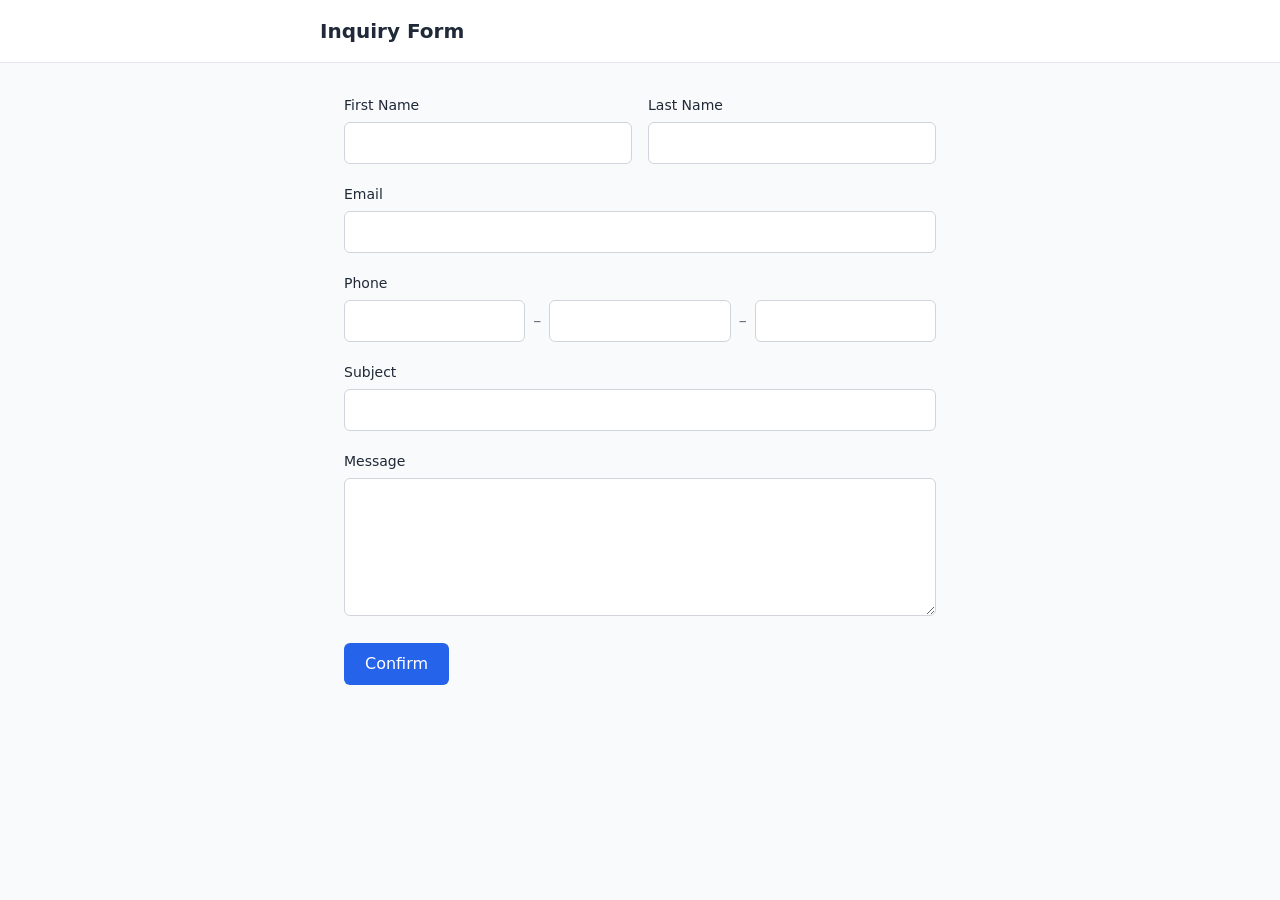
==== confirm.html @ 29b45fc3 "feat: dummy inquiry form with Google Form submission" ====
<!DOCTYPE html>
<html lang="en">
<head>
  <meta charset="UTF-8">
  <meta name="viewport" content="width=device-width, initial-scale=1.0">
  <title>Confirm &mdash; Inquiry Form</title>
  <link rel="stylesheet" href="css/style.css">
</head>
<body>
  <header class="site-header">
    <h1>Inquiry Form</h1>
  </header>

  <main class="container">
    <h2 class="page-title">Please confirm your inquiry</h2>

    <dl class="review-list" id="review-list">
      <div class="review-row">
        <dt>First Name</dt>
        <dd data-field="firstName"></dd>
      </div>
      <div class="review-row">
        <dt>Last Name</dt>
        <dd data-field="lastName"></dd>
      </div>
      <div class="review-row">
        <dt>Email</dt>
        <dd data-field="email"></dd>
      </div>
      <div class="review-row">
        <dt>Phone</dt>
        <dd data-field="phone"></dd>
      </div>
      <div class="review-row">
        <dt>Subject</dt>
        <dd data-field="subject"></dd>
      </div>
      <div class="review-row">
        <dt>Message</dt>
        <dd data-field="message" class="prewrap"></dd>
      </div>
    </dl>

    <div class="btn-group">
      <a class="btn btn-secondary" href="index.html">Back</a>
      <button type="button" class="btn btn-primary" id="send-btn">Send</button>
    </div>
  </main>

  <script src="js/confirm.js"></script>
</body>
</html>
---- css/style.css ----
* {
  box-sizing: border-box;
  margin: 0;
  padding: 0;
}

body {
  font-family: system-ui, -apple-system, "Segoe UI", Roboto, Arial, sans-serif;
  color: #1f2937;
  background: #f9fafb;
  line-height: 1.5;
  min-height: 100vh;
  display: flex;
  flex-direction: column;
}

.site-header {
  background: #ffffff;
  border-bottom: 1px solid #e5e7eb;
  padding: 1rem 1.5rem;
}

.site-header h1 {
  max-width: 640px;
  margin: 0 auto;
  font-size: 1.25rem;
  font-weight: 600;
}

.container {
  width: 100%;
  max-width: 640px;
  margin: 0 auto;
  padding: 2rem 1.5rem;
  flex: 1;
}

.page-title {
  font-size: 1.125rem;
  font-weight: 600;
  margin-bottom: 1.5rem;
}

/* ----- Form ----- */

.field {
  margin-bottom: 1.25rem;
}

.field label,
.field legend {
  display: block;
  font-size: 0.875rem;
  font-weight: 500;
  margin-bottom: 0.375rem;
}

.field-row {
  display: grid;
  grid-template-columns: 1fr 1fr;
  gap: 1rem;
}

input[type="text"],
input[type="email"],
input[type="tel"],
textarea {
  width: 100%;
  padding: 0.5rem 0.75rem;
  font: inherit;
  color: inherit;
  background: #ffffff;
  border: 1px solid #d1d5db;
  border-radius: 6px;
}

input:focus,
textarea:focus {
  outline: 2px solid #2563eb;
  outline-offset: 1px;
  border-color: #2563eb;
}

input:user-invalid,
textarea:user-invalid {
  border-color: #dc2626;
}

textarea {
  resize: vertical;
}

fieldset.field {
  border: none;
}

.phone-group {
  display: flex;
  align-items: center;
  gap: 0.5rem;
}

.phone-group input {
  flex: 1;
  min-width: 0;
  text-align: center;
}

.phone-sep {
  color: #6b7280;
}

/* ----- Buttons ----- */

.btn {
  display: inline-block;
  padding: 0.5rem 1.25rem;
  font: inherit;
  font-weight: 500;
  text-decoration: none;
  text-align: center;
  border-radius: 6px;
  border: 1px solid transparent;
  cursor: pointer;
}

.btn-primary {
  background: #2563eb;
  color: #ffffff;
}

.btn-primary:hover {
  background: #1d4ed8;
}

.btn-primary:disabled {
  background: #93c5fd;
  cursor: not-allowed;
}

.btn-secondary {
  background: #ffffff;
  color: #374151;
  border-color: #d1d5db;
}

.btn-secondary:hover {
  background: #f3f4f6;
}

.btn-group {
  display: flex;
  gap: 0.75rem;
  margin-top: 1.5rem;
}

/* ----- Confirm page ----- */

.review-list {
  background: #ffffff;
  border: 1px solid #e5e7eb;
  border-radius: 8px;
  overflow: hidden;
}

.review-row {
  display: grid;
  grid-template-columns: 140px 1fr;
  gap: 1rem;
  padding: 0.75rem 1rem;
}

.review-row + .review-row {
  border-top: 1px solid #e5e7eb;
}

.review-row dt {
  font-size: 0.875rem;
  font-weight: 500;
  color: #6b7280;
}

.review-row dd {
  overflow-wrap: anywhere;
}

.prewrap {
  white-space: pre-wrap;
}

/* ----- Thank you page ----- */

.thankyou {
  text-align: center;
  padding-top: 4rem;
}

.thankyou p {
  margin-bottom: 1.5rem;
  color: #4b5563;
}

@media (max-width: 480px) {
  .field-row {
    grid-template-columns: 1fr;
    gap: 0;
  }

  .review-row {
    grid-template-columns: 1fr;
    gap: 0.125rem;
  }
}
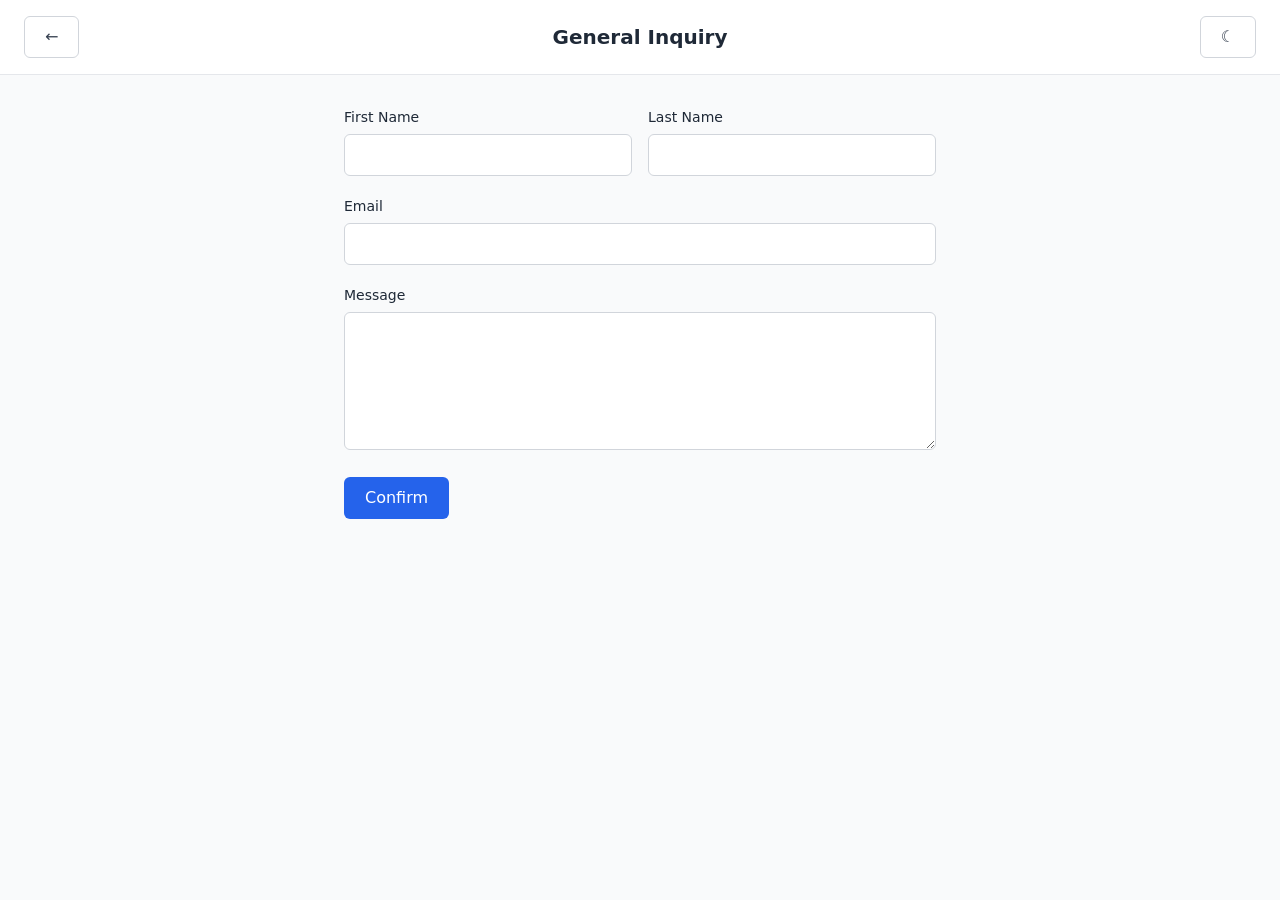
==== commit f9f5b035: "feat: serve forms per case with a base-domain dashboard Restructure the single inquiry form into a m" ====
--- a/confirm.html
+++ b/confirm.html
@@ -3,50 +3,32 @@
 <head>
   <meta charset="UTF-8">
   <meta name="viewport" content="width=device-width, initial-scale=1.0">
-  <title>Confirm &mdash; Inquiry Form</title>
+  <title>Redirecting &mdash; General Inquiry</title>
+  <meta http-equiv="refresh" content="0; url=./general/confirm.html">
   <link rel="stylesheet" href="css/style.css">
+  <script src="js/theme.js"></script>
 </head>
 <body>
   <header class="site-header">
-    <h1>Inquiry Form</h1>
+    <h1>Dummy Form</h1>
   </header>
 
   <main class="container">
-    <h2 class="page-title">Please confirm your inquiry</h2>
-
-    <dl class="review-list" id="review-list">
-      <div class="review-row">
-        <dt>First Name</dt>
-        <dd data-field="firstName"></dd>
-      </div>
-      <div class="review-row">
-        <dt>Last Name</dt>
-        <dd data-field="lastName"></dd>
-      </div>
-      <div class="review-row">
-        <dt>Email</dt>
-        <dd data-field="email"></dd>
-      </div>
-      <div class="review-row">
-        <dt>Phone</dt>
-        <dd data-field="phone"></dd>
-      </div>
-      <div class="review-row">
-        <dt>Subject</dt>
-        <dd data-field="subject"></dd>
-      </div>
-      <div class="review-row">
-        <dt>Message</dt>
-        <dd data-field="message" class="prewrap"></dd>
-      </div>
-    </dl>
-
-    <div class="btn-group">
-      <a class="btn btn-secondary" href="index.html">Back</a>
-      <button type="button" class="btn btn-primary" id="send-btn">Send</button>
-    </div>
+    <p>Redirecting to the <a href="./general/confirm.html">General Inquiry</a> confirm page&hellip;</p>
   </main>
 
-  <script src="js/confirm.js"></script>
+  <script>
+    // Old root URLs now live under /general/. Carry over data saved before the
+    // form became multi-case, then forward.
+    try {
+      var legacy = sessionStorage.getItem('inquiry-form-data');
+      if (legacy && !sessionStorage.getItem('inquiry-form-data:general')) {
+        sessionStorage.setItem('inquiry-form-data:general', legacy);
+      }
+    } catch (err) {
+      // Storage unavailable — the confirm page will redirect to the form.
+    }
+    window.location.replace('./general/confirm.html');
+  </script>
 </body>
 </html>
--- a/css/style.css
+++ b/css/style.css
@@ -4,10 +4,50 @@
   padding: 0;
 }
 
+/* ----- Theme tokens ----- */
+
+:root {
+  color-scheme: light;
+
+  --bg: #f9fafb;
+  --surface: #ffffff;
+  --surface-hover: #f3f4f6;
+  --text: #1f2937;
+  --text-strong: #374151;
+  --text-soft: #4b5563;
+  --text-muted: #6b7280;
+  --border: #e5e7eb;
+  --border-strong: #d1d5db;
+  --primary: #2563eb;
+  --primary-hover: #1d4ed8;
+  --primary-disabled: #93c5fd;
+  --on-primary: #ffffff;
+  --danger: #dc2626;
+}
+
+[data-theme="dark"] {
+  color-scheme: dark;
+
+  --bg: #111827;
+  --surface: #1f2937;
+  --surface-hover: #374151;
+  --text: #f9fafb;
+  --text-strong: #e5e7eb;
+  --text-soft: #d1d5db;
+  --text-muted: #9ca3af;
+  --border: #374151;
+  --border-strong: #4b5563;
+  --primary: #3b82f6;
+  --primary-hover: #60a5fa;
+  --primary-disabled: #1e40af;
+  --on-primary: #ffffff;
+  --danger: #f87171;
+}
+
 body {
   font-family: system-ui, -apple-system, "Segoe UI", Roboto, Arial, sans-serif;
-  color: #1f2937;
-  background: #f9fafb;
+  color: var(--text);
+  background: var(--bg);
   line-height: 1.5;
   min-height: 100vh;
   display: flex;
@@ -15,16 +55,44 @@
 }
 
 .site-header {
-  background: #ffffff;
-  border-bottom: 1px solid #e5e7eb;
+  display: grid;
+  grid-template-columns: 1fr auto 1fr;
+  align-items: center;
+  gap: 1rem;
+  background: var(--surface);
+  border-bottom: 1px solid var(--border);
   padding: 1rem 1.5rem;
 }
 
 .site-header h1 {
-  max-width: 640px;
-  margin: 0 auto;
+  grid-column: 2;
+  margin: 0;
+  text-align: center;
   font-size: 1.25rem;
   font-weight: 600;
+}
+
+/* ----- Header nav ----- */
+
+.theme-toggle {
+  grid-column: 3;
+  justify-self: end;
+}
+
+.nav-back {
+  grid-column: 1;
+  justify-self: start;
+}
+
+.theme-toggle,
+.nav-back {
+  padding: 0.5rem 0.7rem;
+  line-height: 1;
+}
+
+.theme-toggle-icon,
+.nav-back-icon {
+  font-size: 1rem;
 }
 
 .container {
@@ -64,26 +132,30 @@
 input[type="text"],
 input[type="email"],
 input[type="tel"],
+input[type="url"],
+select,
 textarea {
   width: 100%;
   padding: 0.5rem 0.75rem;
   font: inherit;
   color: inherit;
-  background: #ffffff;
-  border: 1px solid #d1d5db;
+  background: var(--surface);
+  border: 1px solid var(--border-strong);
   border-radius: 6px;
 }
 
 input:focus,
+select:focus,
 textarea:focus {
-  outline: 2px solid #2563eb;
+  outline: 2px solid var(--primary);
   outline-offset: 1px;
-  border-color: #2563eb;
+  border-color: var(--primary);
 }
 
 input:user-invalid,
+select:user-invalid,
 textarea:user-invalid {
-  border-color: #dc2626;
+  border-color: var(--danger);
 }
 
 textarea {
@@ -92,22 +164,6 @@
 
 fieldset.field {
   border: none;
-}
-
-.phone-group {
-  display: flex;
-  align-items: center;
-  gap: 0.5rem;
-}
-
-.phone-group input {
-  flex: 1;
-  min-width: 0;
-  text-align: center;
-}
-
-.phone-sep {
-  color: #6b7280;
 }
 
 /* ----- Buttons ----- */
@@ -125,27 +181,27 @@
 }
 
 .btn-primary {
-  background: #2563eb;
-  color: #ffffff;
+  background: var(--primary);
+  color: var(--on-primary);
 }
 
 .btn-primary:hover {
-  background: #1d4ed8;
+  background: var(--primary-hover);
 }
 
 .btn-primary:disabled {
-  background: #93c5fd;
+  background: var(--primary-disabled);
   cursor: not-allowed;
 }
 
 .btn-secondary {
-  background: #ffffff;
-  color: #374151;
-  border-color: #d1d5db;
+  background: var(--surface);
+  color: var(--text-strong);
+  border-color: var(--border-strong);
 }
 
 .btn-secondary:hover {
-  background: #f3f4f6;
+  background: var(--surface-hover);
 }
 
 .btn-group {
@@ -154,11 +210,43 @@
   margin-top: 1.5rem;
 }
 
+/* ----- Dashboard ----- */
+
+.case-list {
+  display: grid;
+  gap: 1rem;
+}
+
+.case-card {
+  display: block;
+  padding: 1rem 1.25rem;
+  color: inherit;
+  text-decoration: none;
+  background: var(--surface);
+  border: 1px solid var(--border-strong);
+  border-radius: 8px;
+}
+
+.case-card:hover {
+  border-color: var(--primary);
+}
+
+.case-card-title {
+  font-size: 1rem;
+  font-weight: 600;
+  margin-bottom: 0.25rem;
+}
+
+.case-card-desc {
+  font-size: 0.875rem;
+  color: var(--text-muted);
+}
+
 /* ----- Confirm page ----- */
 
 .review-list {
-  background: #ffffff;
-  border: 1px solid #e5e7eb;
+  background: var(--surface);
+  border: 1px solid var(--border);
   border-radius: 8px;
   overflow: hidden;
 }
@@ -171,13 +259,13 @@
 }
 
 .review-row + .review-row {
-  border-top: 1px solid #e5e7eb;
+  border-top: 1px solid var(--border);
 }
 
 .review-row dt {
   font-size: 0.875rem;
   font-weight: 500;
-  color: #6b7280;
+  color: var(--text-muted);
 }
 
 .review-row dd {
@@ -197,7 +285,7 @@
 
 .thankyou p {
   margin-bottom: 1.5rem;
-  color: #4b5563;
+  color: var(--text-soft);
 }
 
 @media (max-width: 480px) {
